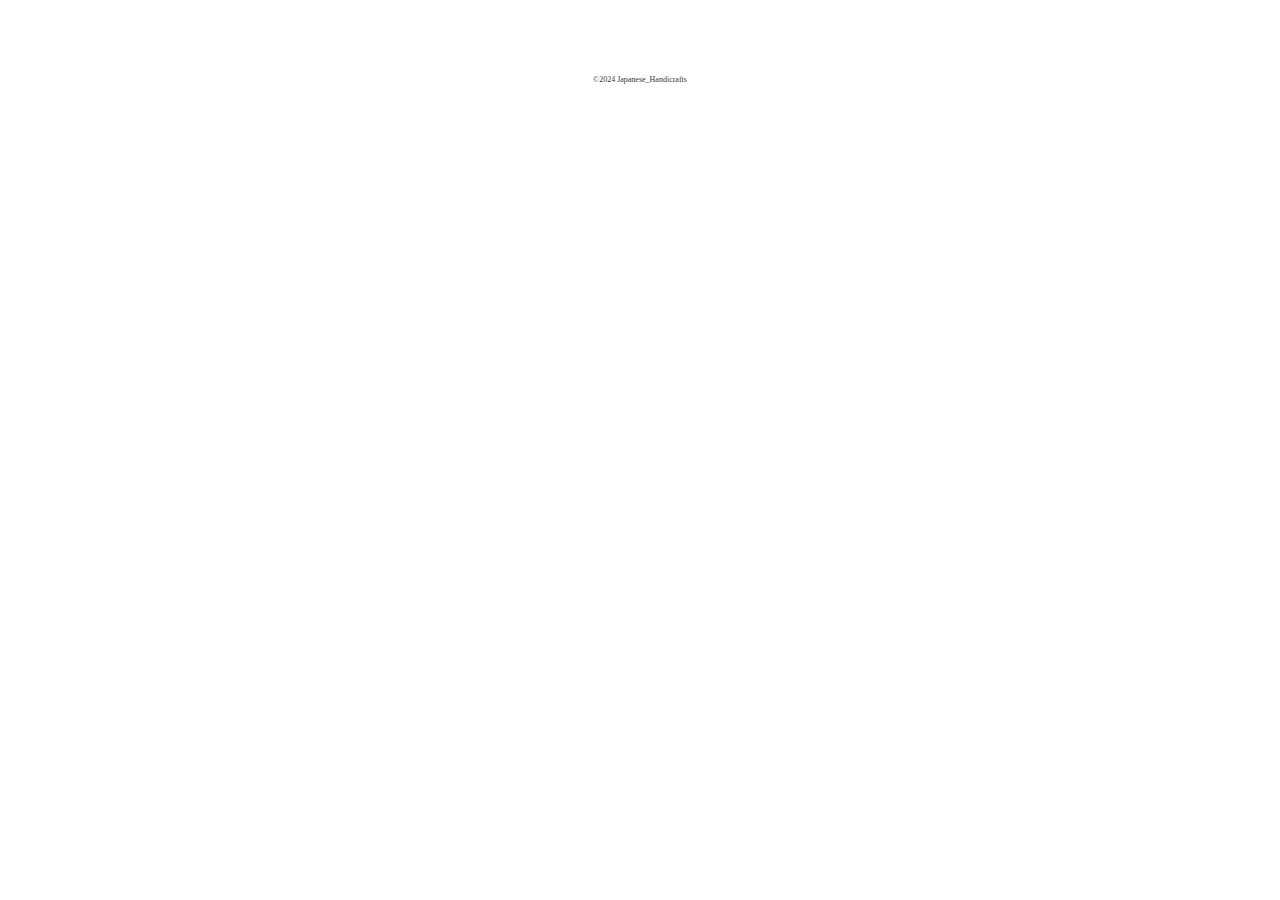
==== about.html @ d25948ee "indexの見た目を整え中" ====
<!DOCTYPE html>
<html lang="en">

<head>
    <meta charset="UTF-8">
    <meta name="viewport" content="width=device-width, initial-scale=1.0">
    <title>Japanese Handicrafts - about crafts</title>

    <!-- 公開の際必要なmeta情報 課題時はコメントでも可です -->
    <meta name="twitter:card" content="summary">
    <meta name="twitter:site" content="@twitteraccount">
    <meta property="og:site_name" content="サイト名">
    <meta property="og:title" content="サイトタイトル">
    <meta property="og:description" content="サイト説明文">
    <meta property="og:url" content="https://hoge.ecc.com/">
    <meta property="og:image" content="https://hoge.ecc.com/ogp.png">
    <meta property="og:type" content="website">
    <link rel="shortcut icon" href="http://www.hoge.hoge/favicon.ico" type="image/vnd.microsoft.icon">
    <link rel="apple-touch-icon" href="http://www.hoge.hoge/logo.png">

    <!-- ページのスタイルはheadの最後に記載 -->
    <link rel="stylesheet" href="css/ress.css">
    <link rel="stylesheet" href="sass/about.css">
</head>

<body>
    <div class="container">

        <!-- main -->
        <main>

        </main>
        <!-- footer -->
        <footer>
            <p><small>&copy;2024 Japanese_Handicrafts</small></p>
        </footer>
    </div>
    <script src="js/index.js"></script>
</body>

</html>
---- css/ress.css ----
/* resset.dev • v5.0.2 */

/* # =================================================================
    # Global selectors
   # ================================================================= */

html {
    box-sizing: border-box;
    -webkit-text-size-adjust: 100%; /* Prevent adjustments of font size after orientation changes in iOS */
    word-break: normal;
    -moz-tab-size: 4;
    tab-size: 4;
}

*,
::before,
::after {
    background-repeat: no-repeat; /* Set `background-repeat: no-repeat` to all elements and pseudo elements */
    box-sizing: inherit;
}

::before,
::after {
    text-decoration: inherit; /* Inherit text-decoration and vertical align to ::before and ::after pseudo elements */
    vertical-align: inherit;
}

* {
    padding: 0; /* Reset `padding` and `margin` of all elements */
    margin: 0;
}

/* # =================================================================
    # General elements
    # ================================================================= */

hr {
    overflow: visible; /* Show the overflow in Edge and IE */
    height: 0; /* Add the correct box sizing in Firefox */
    color: inherit; /* Correct border color in Firefox. */
}

details,
main {
    display: block; /* Render the `main` element consistently in IE. */
}

summary {
    display: list-item; /* Add the correct display in all browsers */
}

small {
    font-size: 80%; /* Set font-size to 80% in `small` elements */
}

[hidden] {
    display: none; /* Add the correct display in IE */
}

abbr[title] {
    border-bottom: none; /* Remove the bottom border in Chrome 57 */
    /* Add the correct text decoration in Chrome, Edge, IE, Opera, and Safari */
    text-decoration: underline;
    text-decoration: underline dotted;
}

a {
    background-color: transparent; /* Remove the gray background on active links in IE 10 */
}

a:active,
a:hover {
    outline-width: 0; /* Remove the outline when hovering in all browsers */
}

code,
kbd,
pre,
samp {
    font-family: monospace, monospace; /* Specify the font family of code elements */
}

pre {
    font-size: 1em; /* Correct the odd `em` font sizing in all browsers */
}

b,
strong {
    font-weight: bolder; /* Add the correct font weight in Chrome, Edge, and Safari */
}

/* https://gist.github.com/unruthless/413930 */
sub,
sup {
    font-size: 75%;
    line-height: 0;
    position: relative;
    vertical-align: baseline;
}

sub {
    bottom: -0.25em;
}

sup {
    top: -0.5em;
}

table {
    border-color: inherit; /* Correct border color in all Chrome, Edge, and Safari. */
    text-indent: 0; /* Remove text indentation in Chrome, Edge, and Safari */
}

iframe {
    border-style: none;
}

/* # =================================================================
    # Forms
    # ================================================================= */

input {
    border-radius: 0;
}

[type='number']::-webkit-inner-spin-button,
[type='number']::-webkit-outer-spin-button {
    height: auto; /* Correct the cursor style of increment and decrement buttons in Chrome */
}

[type='search'] {
    -webkit-appearance: textfield; /* Correct the odd appearance in Chrome and Safari */
    outline-offset: -2px; /* Correct the outline style in Safari */
}

[type='search']::-webkit-search-decoration {
    -webkit-appearance: none; /* Remove the inner padding in Chrome and Safari on macOS */
}

textarea {
    overflow: auto; /* Internet Explorer 11+ */
    resize: vertical; /* Specify textarea resizability */
}

button,
input,
optgroup,
select,
textarea {
    font: inherit; /* Specify font inheritance of form elements */
}

optgroup {
    font-weight: bold; /* Restore the font weight unset by the previous rule */
}

button {
    overflow: visible; /* Address `overflow` set to `hidden` in IE 8/9/10/11 */
}

button,
select {
    text-transform: none; /* Firefox 40+, Internet Explorer 11- */
}

/* Apply cursor pointer to button elements */
button,
[type='button'],
[type='reset'],
[type='submit'],
[role='button'] {
    cursor: pointer;
}

/* Remove inner padding and border in Firefox 4+ */
button::-moz-focus-inner,
[type='button']::-moz-focus-inner,
[type='reset']::-moz-focus-inner,
[type='submit']::-moz-focus-inner {
    border-style: none;
    padding: 0;
}

/* Replace focus style removed in the border reset above */
button:-moz-focusring,
[type='button']::-moz-focus-inner,
[type='reset']::-moz-focus-inner,
[type='submit']::-moz-focus-inner {
    outline: 1px dotted ButtonText;
}

button,
html [type='button'], /* Prevent a WebKit bug where (2) destroys native `audio` and `video`controls in Android 4 */
[type='reset'],
[type='submit'] {
    -webkit-appearance: button; /* Correct the inability to style clickable types in iOS */
}

/* Remove the default button styling in all browsers */
button,
input,
select,
textarea {
    background-color: transparent;
    border-style: none;
}

a:focus,
button:focus,
input:focus,
select:focus,
textarea:focus {
    outline-width: 0;
}

/* Style select like a standard input */
select {
    -moz-appearance: none; /* Firefox 36+ */
    -webkit-appearance: none; /* Chrome 41+ */
}

select::-ms-expand {
    display: none; /* Internet Explorer 11+ */
}

select::-ms-value {
    color: currentColor; /* Internet Explorer 11+ */
}

legend {
    border: 0; /* Correct `color` not being inherited in IE 8/9/10/11 */
    color: inherit; /* Correct the color inheritance from `fieldset` elements in IE */
    display: table; /* Correct the text wrapping in Edge and IE */
    max-width: 100%; /* Correct the text wrapping in Edge and IE */
    white-space: normal; /* Correct the text wrapping in Edge and IE */
    max-width: 100%; /* Correct the text wrapping in Edge 18- and IE */
}

::-webkit-file-upload-button {
    /* Correct the inability to style clickable types in iOS and Safari */
    -webkit-appearance: button;
    color: inherit;
    font: inherit; /* Change font properties to `inherit` in Chrome and Safari */
}

/* Replace pointer cursor in disabled elements */
[disabled] {
    cursor: default;
}

/* # =================================================================
    # Specify media element style
    # ================================================================= */

img {
    border-style: none; /* Remove border when inside `a` element in IE 8/9/10 */
}

/* Add the correct vertical alignment in Chrome, Firefox, and Opera */
progress {
    vertical-align: baseline;
}

/* # =================================================================
    # Accessibility
    # ================================================================= */

/* Specify the progress cursor of updating elements */
[aria-busy='true'] {
    cursor: progress;
}

/* Specify the pointer cursor of trigger elements */
[aria-controls] {
    cursor: pointer;
}

/* Specify the unstyled cursor of disabled, not-editable, or otherwise inoperable elements */
[aria-disabled='true'] {
    cursor: default;
}
---- sass/about.css ----
@charset "UTF-8";
html {
  font-size: 62.5%;
}

html,
body {
  height: 100%;
}

:root {
  --base-color: #fff;
  --accentColor: #bc002d;
  --maincolor: #ddb262;
  --fontcolor: #3f312b;
}

div.container {
  display: grid;
  grid-template-rows: 56px 1fr 5vh;
}

main {
  width: 100%;
  color: var(--fontcolor);
  grid-row: 2/3;
}

footer {
  width: 100%;
  grid-row: 3/4;
}
footer p {
  width: 100%;
  color: var(--fontcolor);
  text-align: center;
  line-height: 5vh;
}

/* pcサイズ時のメディアクエリ *//*# sourceMappingURL=about.css.map */
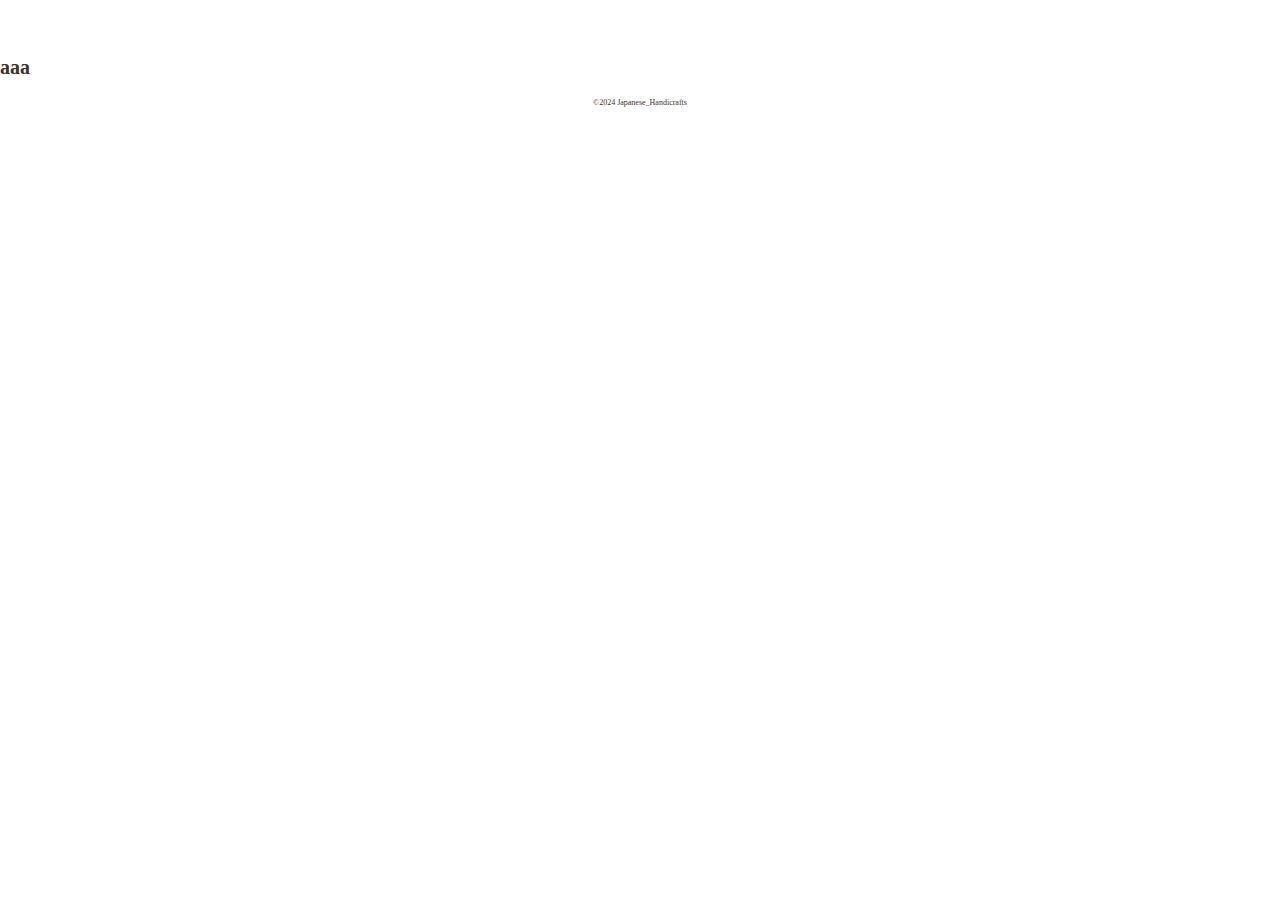
==== commit dcbbb805: "親フォルダ改名中" ====
--- a/about.html
+++ b/about.html
@@ -28,7 +28,7 @@
 
         <!-- main -->
         <main>
-
+            <h1>aaa</h1>
         </main>
         <!-- footer -->
         <footer>
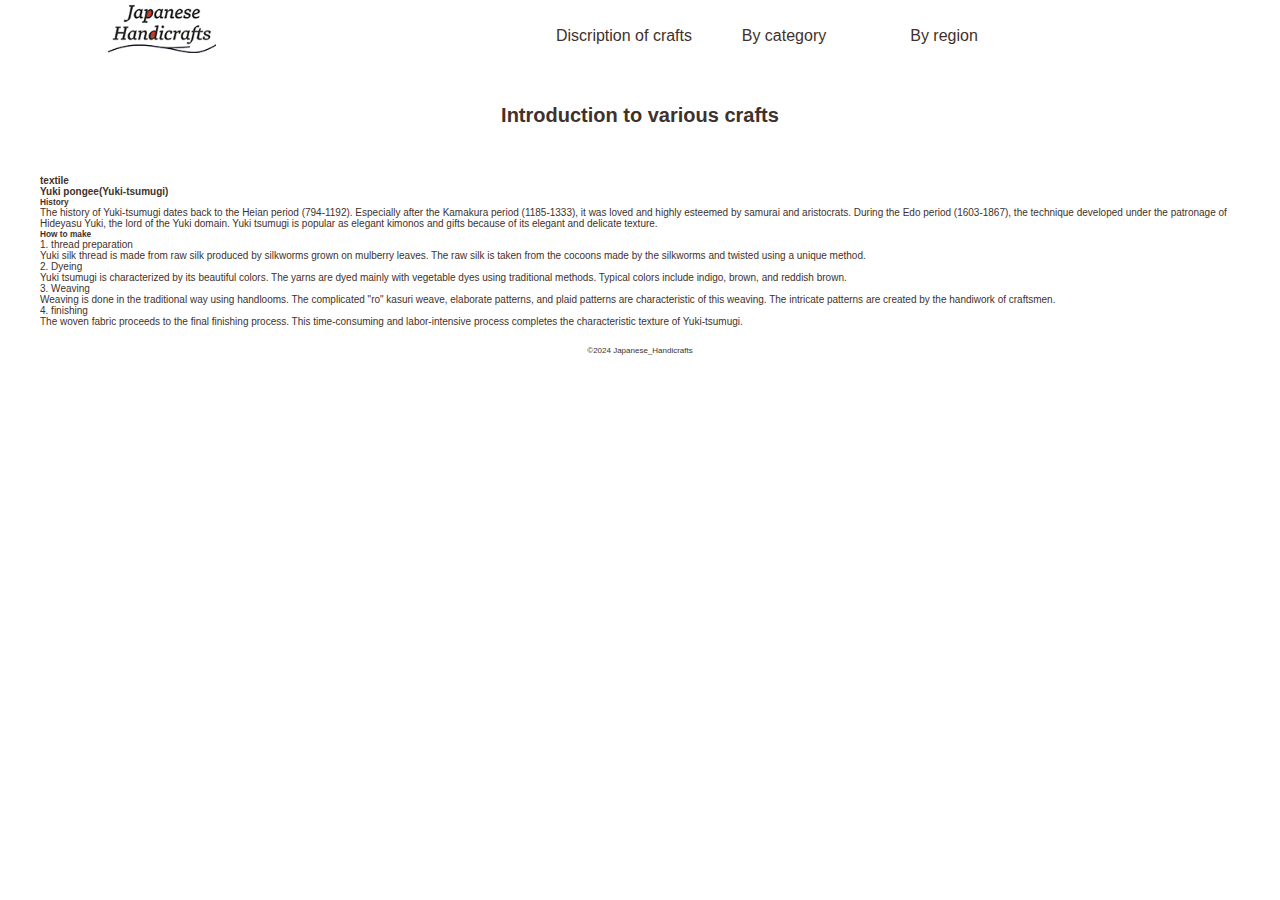
==== commit 3ac3246e: "about作成中" ====
--- a/about.html
+++ b/about.html
@@ -4,7 +4,7 @@
 <head>
     <meta charset="UTF-8">
     <meta name="viewport" content="width=device-width, initial-scale=1.0">
-    <title>Japanese Handicrafts - about crafts</title>
+    <title>Japanese Handicrafts - Description of crafts</title>
 
     <!-- 公開の際必要なmeta情報 課題時はコメントでも可です -->
     <meta name="twitter:card" content="summary">
@@ -25,17 +25,83 @@
 
 <body>
     <div class="container">
-
+        <!-- header -->
+        <header>
+            <div class="headarea">
+                <a class="logo" href="index.html">
+                    <div class="logoimg">
+                        <img src="./images/logo_short_rgb.png" alt="Japanese Handicrafts">
+                    </div>
+                </a>
+                <div class="menuarea">
+                    <nav class="desktopmenu">
+                        <ul>
+                            <li><a href="about.html">Discription of crafts</a></li>
+                            <li><a href="category.html">By category</a></li>
+                            <li><a href="region.html">By region</a></li>
+                        </ul>
+                    </nav>
+                    <div class="hamburgermenu">
+                        <span></span>
+                        <span></span>
+                        <span></span>
+                    </div>
+                </div>
+            </div>
+            <ul class="slide">
+                <li><a href="about.html">Discription of crafts</a></li>
+                <li><a href="category.html">By category</a></li>
+                <li><a href="region.html">By region</a></li>
+            </ul>
+        </header>
         <!-- main -->
         <main>
-            <h1>aaa</h1>
+            <h2>Introduction to various crafts</h2>
+            <div class="textile">
+                <h4>textile</h4>
+                <section class="yuukitumugi">
+                    <h4>Yuki pongee(Yuki-tsumugi)</h4>
+                    <h5>History</h5>
+                    <p>
+                        The history of Yuki-tsumugi dates back to the Heian period (794-1192). Especially after the
+                        Kamakura period (1185-1333), it was loved and highly esteemed by samurai and aristocrats. During
+                        the Edo period (1603-1867), the technique developed under the patronage of Hideyasu Yuki, the
+                        lord of the Yuki domain. Yuki tsumugi is popular as elegant kimonos and gifts because of its
+                        elegant and delicate texture.
+                    </p>
+                    <h5>How to make</h5>
+                    <p>1. thread preparation</p>
+                    <p>
+                        Yuki silk thread is made from raw silk produced by silkworms grown on mulberry leaves. The raw
+                        silk is taken from the cocoons made by the silkworms and twisted using a unique method.
+                    </p>
+                    <p>2. Dyeing</p>
+                    <p>
+                        Yuki tsumugi is characterized by its beautiful colors. The yarns are dyed mainly with vegetable
+                        dyes using traditional methods. Typical colors include indigo, brown, and reddish brown.
+                    </p>
+                    <p>3. Weaving</p>
+                    <p>
+                        Weaving is done in the traditional way using handlooms. The complicated "ro" kasuri weave,
+                        elaborate patterns, and plaid patterns are characteristic of this weaving. The intricate
+                        patterns are created by the handiwork of craftsmen.
+                    </p>
+                    <p>4. finishing</p>
+                    <p>
+                        The woven fabric proceeds to the final finishing process. This time-consuming and
+                        labor-intensive process completes the characteristic texture of Yuki-tsumugi.
+                    </p>
+                </section>
+            </div>
         </main>
         <!-- footer -->
         <footer>
             <p><small>&copy;2024 Japanese_Handicrafts</small></p>
         </footer>
     </div>
+
     <script src="js/index.js"></script>
+    <script src="js/about.js"></script>
 </body>
 
 </html>--- a/sass/about.css
+++ b/sass/about.css
@@ -5,25 +5,141 @@
 
 html,
 body {
-  height: 100%;
+  min-width: 390px;
+  max-width: 1200px;
+  margin: 0 auto;
+  height: 100%;
+  color: var(--fontcolor);
+  font-family: sans-serif;
 }
 
 :root {
   --base-color: #fff;
   --accentColor: #bc002d;
-  --maincolor: #ddb262;
+  --maincolor: #E3BC75;
   --fontcolor: #3f312b;
 }
 
 div.container {
+  width: 100%;
+  margin: 0 auto;
   display: grid;
   grid-template-rows: 56px 1fr 5vh;
 }
 
+header {
+  width: 100%;
+  grid-row: 1/2;
+}
+header div.headarea {
+  height: 100%;
+  display: flex;
+  justify-content: space-between;
+}
+header div.headarea a.logo {
+  display: inline-block;
+  width: 108px;
+  height: 90%;
+  margin-top: 2.2px;
+  margin-bottom: 2.2px;
+  margin-left: 12px;
+}
+header div.headarea a.logo div.logoimg {
+  width: 100%;
+  height: 100%;
+}
+header div.headarea a.logo div.logoimg img {
+  width: 100%;
+  height: 100%;
+}
+header div.headarea div.menuarea {
+  width: 56px;
+  height: 100%;
+  /* active */
+  /* パソコンサイズのメニューのスタイル */
+}
+header div.headarea div.menuarea div.hamburgermenu {
+  display: block;
+  position: relative;
+  width: 56px;
+  height: 100%;
+  background: var(--maincolor);
+}
+header div.headarea div.menuarea div.hamburgermenu span {
+  position: absolute;
+  width: 50%;
+  height: 2px;
+  left: 14px;
+  background: var(--fontcolor);
+  transition: 0.5s;
+}
+header div.headarea div.menuarea div.hamburgermenu span:first-child {
+  top: 18px;
+}
+header div.headarea div.menuarea div.hamburgermenu span:nth-child(2) {
+  top: 28px;
+}
+header div.headarea div.menuarea div.hamburgermenu span:last-child {
+  top: 38px;
+}
+header div.headarea div.menuarea div.hamburgermenu.active > span:first-child {
+  transform: rotate(45deg);
+  top: 28px;
+  left: 14px;
+}
+header div.headarea div.menuarea div.hamburgermenu.active > span:nth-child(2) {
+  opacity: 0;
+}
+header div.headarea div.menuarea div.hamburgermenu.active > span:last-child {
+  transform: rotate(-45deg);
+  top: 28px;
+  left: 14px;
+}
+header div.headarea div.menuarea nav.desktop-menu {
+  display: none;
+}
+header ul.slide {
+  width: 80%;
+  height: 95vh;
+  padding-top: 16px;
+  background: var(--base-color);
+  transform: translateX(125%);
+  transition: 0.5s ease-in-out;
+  list-style-type: none;
+}
+header ul.slide > li {
+  width: 100%;
+  height: 56px;
+}
+header ul.slide > li > a:link,
+header ul.slide > li > a:visited {
+  display: inline-block;
+  width: 100%;
+  height: 100%;
+  color: #333;
+  font-size: 1.6rem;
+  line-height: 5.6rem;
+  text-align: center;
+  text-decoration: none;
+  transition: 0.2s;
+}
+header ul.slide > li > a:hover {
+  border: solid 4px var(--maincolor);
+  line-height: 4.8rem;
+}
+header ul.slide.active {
+  transform: translateX(25%);
+}
+
 main {
   width: 100%;
   color: var(--fontcolor);
   grid-row: 2/3;
+}
+main h2 {
+  font-size: 2rem;
+  text-align: center;
+  margin: 48px 0;
 }
 
 footer {
@@ -37,4 +153,49 @@
   line-height: 5vh;
 }
 
-/* pcサイズ時のメディアクエリ *//*# sourceMappingURL=about.css.map */+/* PCサイズ時のメディアクエリ */
+@media only screen and (min-width: 768px) {
+  header div.headarea {
+    padding: 0 56px;
+  }
+  header div.headarea div.menuarea {
+    width: 640px;
+    height: 100%;
+  }
+  header div.headarea div.menuarea div.hamburgermenu {
+    height: 100%;
+    display: none;
+  }
+  header div.headarea div.menuarea nav.desktopmenu {
+    height: 100%;
+    display: block;
+  }
+  header div.headarea div.menuarea nav.desktopmenu ul {
+    width: 100%;
+    height: 100%;
+    display: flex;
+    align-items: end;
+    list-style-type: none;
+  }
+  header div.headarea div.menuarea nav.desktopmenu ul li {
+    width: 160px;
+    height: 40px;
+    text-align: center;
+  }
+  header div.headarea div.menuarea nav.desktopmenu ul li a:link, header div.headarea div.menuarea nav.desktopmenu ul li a:visited {
+    width: 100%;
+    height: 100%;
+    display: inline-block;
+    color: var(--fontcolor);
+    font-size: 1.6rem;
+    line-height: 4rem;
+    text-decoration: none;
+    transition: 0.5s;
+  }
+  header div.headarea div.menuarea nav.desktopmenu ul li a:hover {
+    color: var(--accentColor);
+  }
+  header ul.slide {
+    display: none;
+  }
+}/*# sourceMappingURL=about.css.map */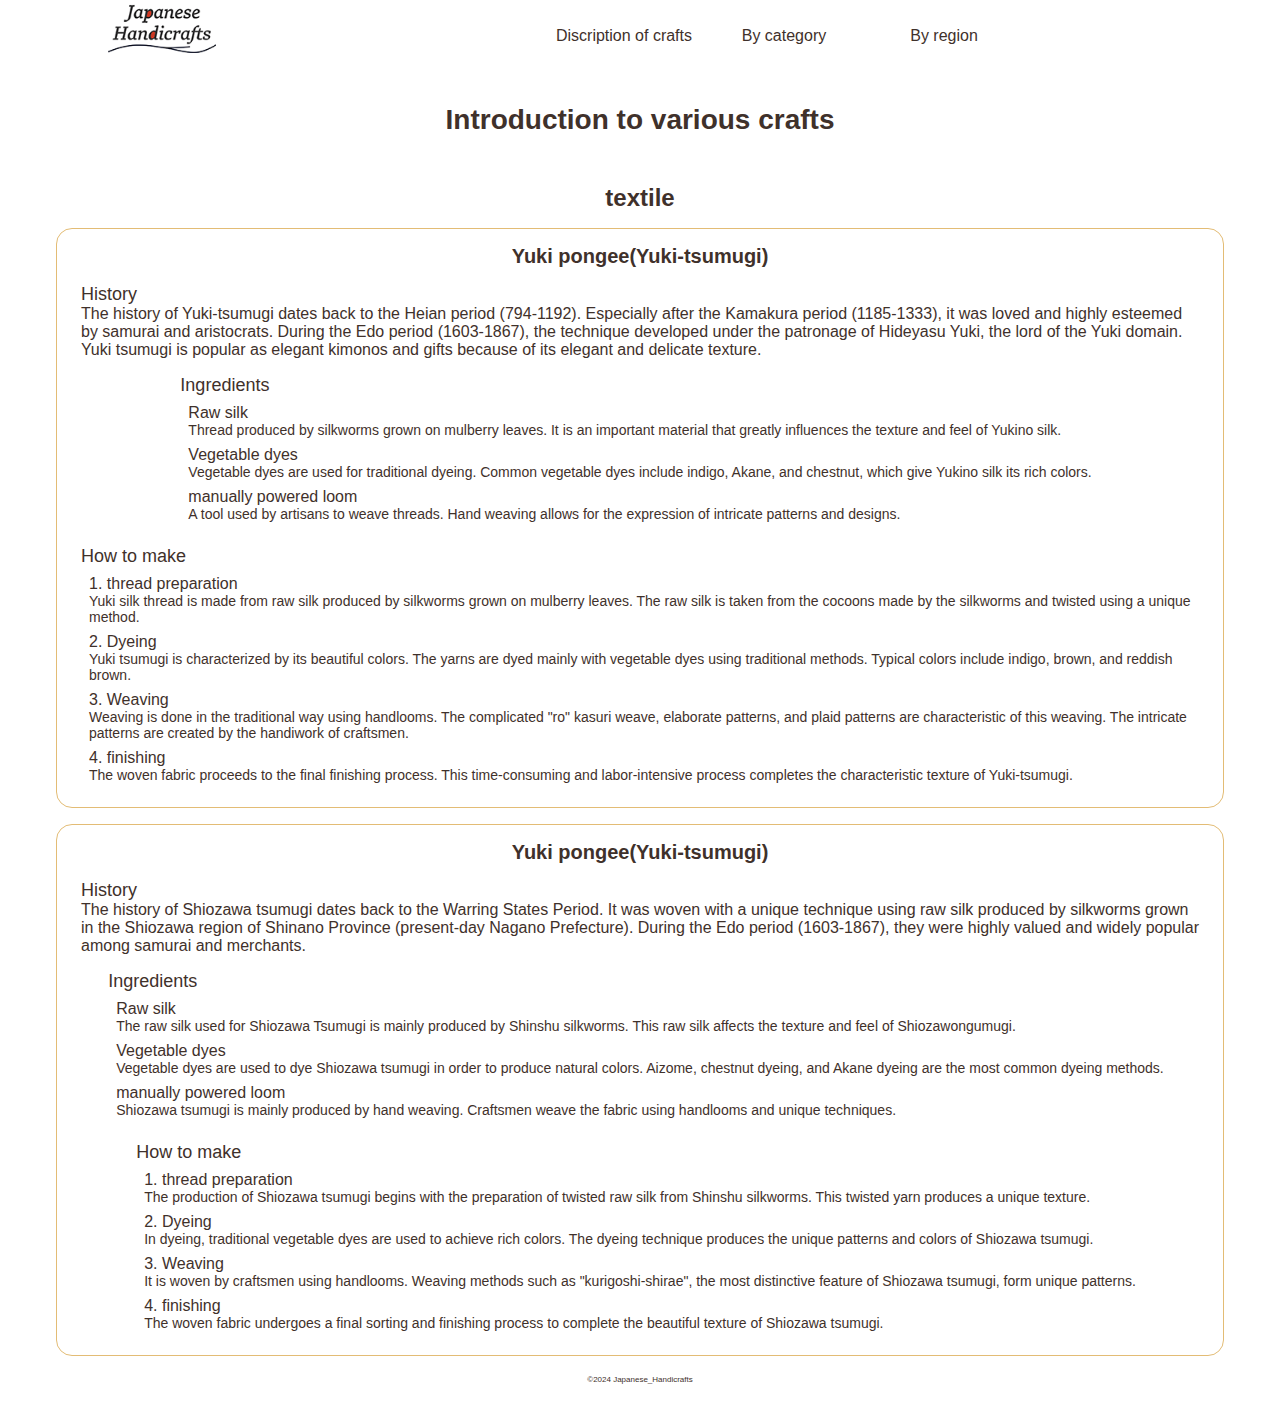
==== commit 7a17eb8b: "about頑張ってる" ====
--- a/about.html
+++ b/about.html
@@ -57,40 +57,190 @@
         <!-- main -->
         <main>
             <h2>Introduction to various crafts</h2>
-            <div class="textile">
-                <h4>textile</h4>
-                <section class="yuukitumugi">
+            <!-- 織物 -->
+            <div class="craft textile">
+                <h3>textile</h3>
+                <!-- 説明まとめ -->
+                <section class="craftsec yukitsumugi">
                     <h4>Yuki pongee(Yuki-tsumugi)</h4>
-                    <h5>History</h5>
-                    <p>
-                        The history of Yuki-tsumugi dates back to the Heian period (794-1192). Especially after the
-                        Kamakura period (1185-1333), it was loved and highly esteemed by samurai and aristocrats. During
-                        the Edo period (1603-1867), the technique developed under the patronage of Hideyasu Yuki, the
-                        lord of the Yuki domain. Yuki tsumugi is popular as elegant kimonos and gifts because of its
-                        elegant and delicate texture.
-                    </p>
-                    <h5>How to make</h5>
-                    <p>1. thread preparation</p>
-                    <p>
-                        Yuki silk thread is made from raw silk produced by silkworms grown on mulberry leaves. The raw
-                        silk is taken from the cocoons made by the silkworms and twisted using a unique method.
-                    </p>
-                    <p>2. Dyeing</p>
-                    <p>
-                        Yuki tsumugi is characterized by its beautiful colors. The yarns are dyed mainly with vegetable
-                        dyes using traditional methods. Typical colors include indigo, brown, and reddish brown.
-                    </p>
-                    <p>3. Weaving</p>
-                    <p>
-                        Weaving is done in the traditional way using handlooms. The complicated "ro" kasuri weave,
-                        elaborate patterns, and plaid patterns are characteristic of this weaving. The intricate
-                        patterns are created by the handiwork of craftsmen.
-                    </p>
-                    <p>4. finishing</p>
-                    <p>
-                        The woven fabric proceeds to the final finishing process. This time-consuming and
-                        labor-intensive process completes the characteristic texture of Yuki-tsumugi.
-                    </p>
+                    <!-- 歴史 -->
+                    <dl>
+                        <dt>History</dt>
+                        <dd>
+                            The history of Yuki-tsumugi dates back to the Heian period (794-1192). Especially after the
+                            Kamakura period (1185-1333), it was loved and highly esteemed by samurai and aristocrats.
+                            During
+                            the Edo period (1603-1867), the technique developed under the patronage of Hideyasu Yuki,
+                            the
+                            lord of the Yuki domain. Yuki tsumugi is popular as elegant kimonos and gifts because of its
+                            elegant and delicate texture.
+                        </dd>
+                    </dl>
+                    <!-- 材料 -->
+                    <dl>
+                        <dt>Ingredients</dt>
+                        <dd>
+                            <dl>
+                                <dt>Raw silk</dt>
+                                <dd>
+                                    Thread produced by silkworms grown on mulberry leaves. It is an important material
+                                    that greatly influences the texture and feel of Yukino silk.
+                                </dd>
+                            </dl>
+                        </dd>
+                        <dd>
+                            <dl>
+                                <dt>Vegetable dyes</dt>
+                                <dd>
+                                    Vegetable dyes are used for traditional dyeing. Common vegetable dyes
+                                    include
+                                    indigo, Akane, and chestnut, which give Yukino silk its rich colors.
+                                </dd>
+                            </dl>
+                        </dd>
+                        <dd>
+                            <dl>
+                                <dt>manually powered loom</dt>
+                                <dd>
+                                    A tool used by artisans to weave threads. Hand weaving allows for the expression of
+                                    intricate patterns and designs.
+                                </dd>
+                            </dl>
+                        </dd>
+                    </dl>
+                    <!-- 作り方 -->
+                    <dl>
+                        <dt>How to make</dt>
+                        <dd>
+                            <dl>
+                                <dt>1. thread preparation</dt>
+                                <dd>
+                                    Yuki silk thread is made from raw silk produced by silkworms grown on mulberry
+                                    leaves. The raw
+                                    silk is taken from the cocoons made by the silkworms and twisted using a unique
+                                    method.
+                                </dd>
+                            </dl>
+                        </dd>
+                        <dd>
+                            <dl>
+                                <dt>2. Dyeing</dt>
+                                <dd>
+                                    Yuki tsumugi is characterized by its beautiful colors. The yarns are dyed mainly
+                                    with vegetable
+                                    dyes using traditional methods. Typical colors include indigo, brown, and reddish
+                                    brown.
+                                </dd>
+                            </dl>
+                        </dd>
+                        <dd>
+                            <dl>
+                                <dt>3. Weaving</dt>
+                                <dd>
+                                    Weaving is done in the traditional way using handlooms. The complicated "ro" kasuri
+                                    weave,
+                                    elaborate patterns, and plaid patterns are characteristic of this weaving. The
+                                    intricate
+                                    patterns are created by the handiwork of craftsmen.
+                                </dd>
+                            </dl>
+                        </dd>
+                        <dd>
+                            <dl>
+                                <dt>4. finishing</dt>
+                                <dd>
+                                    The woven fabric proceeds to the final finishing process. This time-consuming and
+                                    labor-intensive process completes the characteristic texture of Yuki-tsumugi.
+                                </dd>
+                            </dl>
+                        </dd>
+                    </dl>
+                </section>
+                <section class="craftsec shiozawatsumugi">
+                    <h4>Yuki pongee(Yuki-tsumugi)</h4>
+                    <!-- 歴史 -->
+                    <dl>
+                        <dt>History</dt>
+                        <dd>
+                            The history of Shiozawa tsumugi dates back to the Warring States Period. It was woven with a
+                            unique technique using raw silk produced by silkworms grown in the Shiozawa region of
+                            Shinano Province (present-day Nagano Prefecture). During the Edo period (1603-1867), they
+                            were highly valued and widely popular among samurai and merchants.
+                        </dd>
+                    </dl>
+                    <!-- 材料 -->
+                    <dl>
+                        <dt>Ingredients</dt>
+                        <dd>
+                            <dl>
+                                <dt>Raw silk</dt>
+                                <dd>
+                                    The raw silk used for Shiozawa Tsumugi is mainly produced by Shinshu silkworms. This
+                                    raw silk affects the texture and feel of Shiozawongumugi.
+                                </dd>
+                            </dl>
+                        </dd>
+                        <dd>
+                            <dl>
+                                <dt>Vegetable dyes</dt>
+                                <dd>
+                                    Vegetable dyes are used to dye Shiozawa tsumugi in order to produce natural colors.
+                                    Aizome, chestnut dyeing, and Akane dyeing are the most common dyeing methods.
+                                </dd>
+                            </dl>
+                        </dd>
+                        <dd>
+                            <dl>
+                                <dt>manually powered loom</dt>
+                                <dd>
+                                    Shiozawa tsumugi is mainly produced by hand weaving. Craftsmen weave the fabric
+                                    using handlooms and unique techniques.
+                                </dd>
+                            </dl>
+                        </dd>
+                    </dl>
+                    <!-- 作り方 -->
+                    <dl>
+                        <dt>How to make</dt>
+                        <dd>
+                            <dl>
+                                <dt>1. thread preparation</dt>
+                                <dd>
+                                    The production of Shiozawa tsumugi begins with the preparation of twisted raw silk
+                                    from Shinshu silkworms. This twisted yarn produces a unique texture.
+                                </dd>
+                            </dl>
+                        </dd>
+                        <dd>
+                            <dl>
+                                <dt>2. Dyeing</dt>
+                                <dd>
+                                    In dyeing, traditional vegetable dyes are used to achieve rich colors. The dyeing
+                                    technique produces the unique patterns and colors of Shiozawa tsumugi.
+                                </dd>
+                            </dl>
+                        </dd>
+                        <dd>
+                            <dl>
+                                <dt>3. Weaving</dt>
+                                <dd>
+                                    It is woven by craftsmen using handlooms. Weaving methods such as
+                                    "kurigoshi-shirae", the most distinctive feature of Shiozawa tsumugi, form unique
+                                    patterns.
+                                </dd>
+                            </dl>
+                        </dd>
+                        <dd>
+                            <dl>
+                                <dt>4. finishing</dt>
+                                <dd>
+                                    The woven fabric undergoes a final sorting and finishing process to complete the
+                                    beautiful texture of Shiozawa tsumugi.
+                                </dd>
+                            </dl>
+                        </dd>
+                    </dl>
+
                 </section>
             </div>
         </main>
--- a/sass/about.css
+++ b/sass/about.css
@@ -135,11 +135,44 @@
   width: 100%;
   color: var(--fontcolor);
   grid-row: 2/3;
+  padding: 0 16px 0;
 }
 main h2 {
+  font-size: 2.8rem;
+  text-align: center;
+  margin: 48px 0;
+}
+main div.craft h3 {
+  font-size: 2.4rem;
+  text-align: center;
+}
+main div.craft section.craftsec {
+  display: flex;
+  flex-direction: column;
+  align-items: center;
+  border: solid 1px var(--maincolor);
+  border-radius: 16px;
+  padding: 16px 16px 8px;
+  margin-top: 16px;
+}
+main div.craft section.craftsec h4 {
   font-size: 2rem;
-  text-align: center;
-  margin: 48px 0;
+  margin-bottom: 8px;
+}
+main div.craft section.craftsec dl {
+  margin: 8px;
+}
+main div.craft section.craftsec dl dt {
+  font-size: 1.8rem;
+}
+main div.craft section.craftsec dl dd {
+  font-size: 1.6rem;
+}
+main div.craft section.craftsec dl dd dl dt {
+  font-size: 1.6rem;
+}
+main div.craft section.craftsec dl dd dl dd {
+  font-size: 1.4rem;
 }
 
 footer {
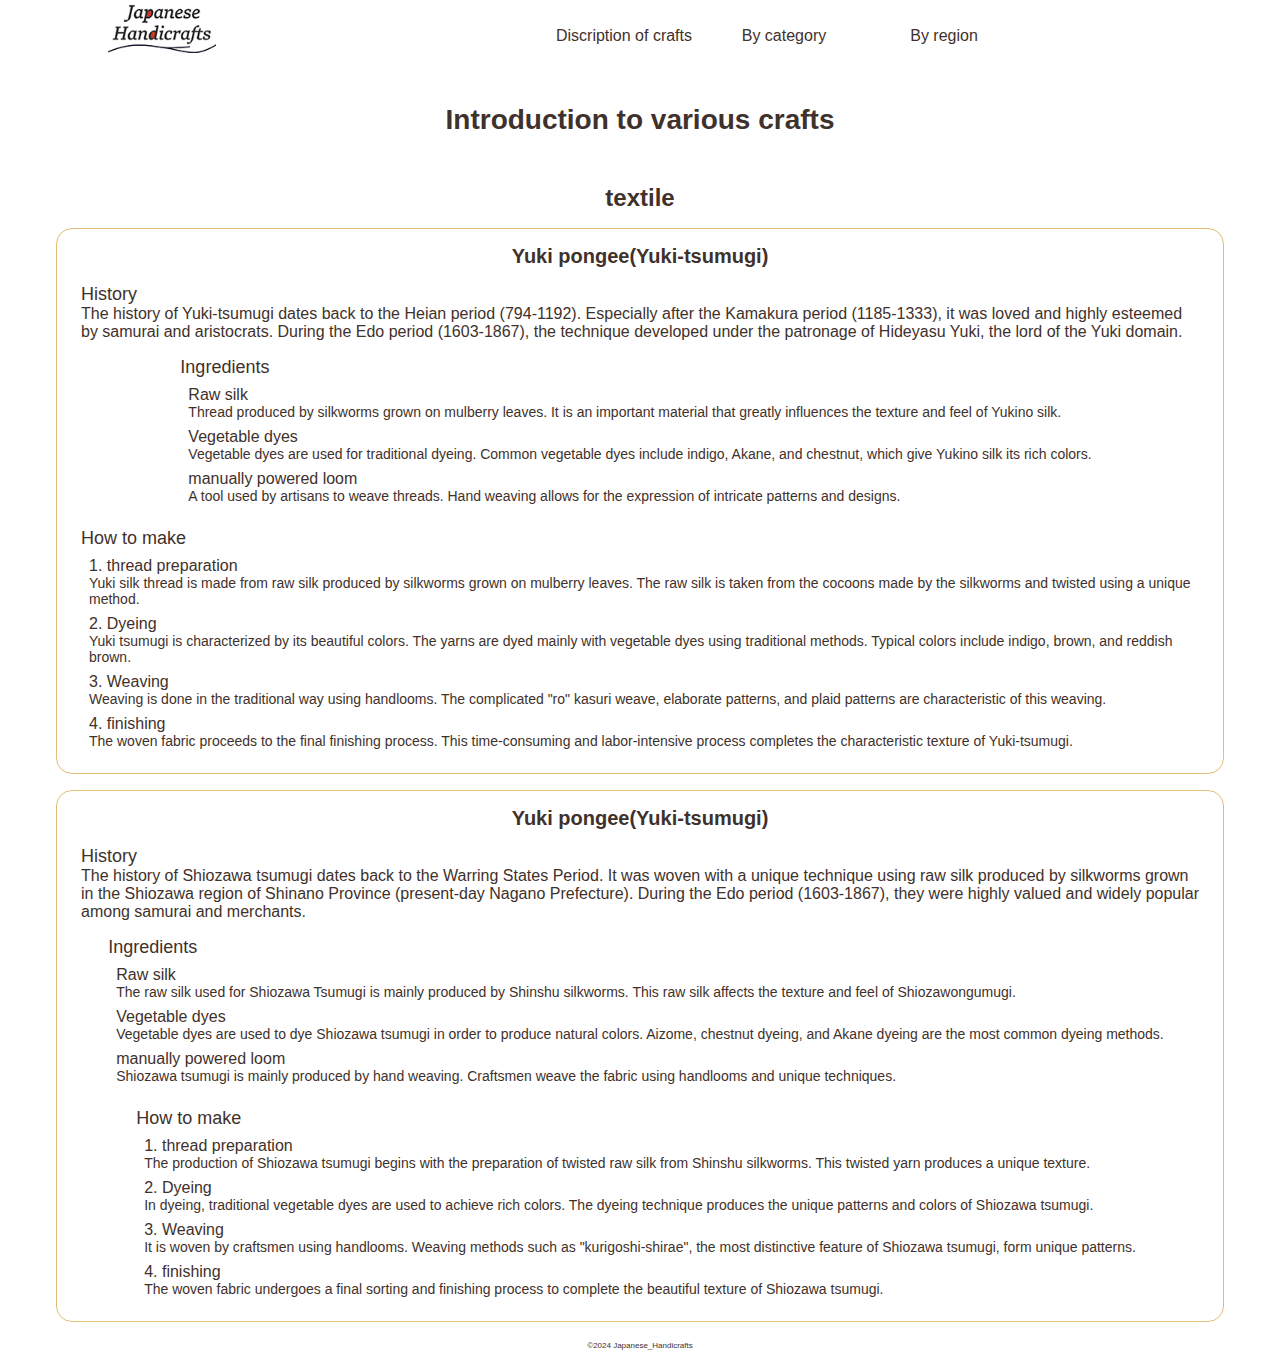
==== commit 45153f63: "category弄り中" ====
--- a/about.html
+++ b/about.html
@@ -72,8 +72,7 @@
                             During
                             the Edo period (1603-1867), the technique developed under the patronage of Hideyasu Yuki,
                             the
-                            lord of the Yuki domain. Yuki tsumugi is popular as elegant kimonos and gifts because of its
-                            elegant and delicate texture.
+                            lord of the Yuki domain.
                         </dd>
                     </dl>
                     <!-- 材料 -->
@@ -139,9 +138,7 @@
                                 <dd>
                                     Weaving is done in the traditional way using handlooms. The complicated "ro" kasuri
                                     weave,
-                                    elaborate patterns, and plaid patterns are characteristic of this weaving. The
-                                    intricate
-                                    patterns are created by the handiwork of craftsmen.
+                                    elaborate patterns, and plaid patterns are characteristic of this weaving.
                                 </dd>
                             </dl>
                         </dd>
@@ -251,7 +248,6 @@
     </div>
 
     <script src="js/index.js"></script>
-    <script src="js/about.js"></script>
 </body>
 
 </html>--- a/sass/about.css
+++ b/sass/about.css
@@ -30,6 +30,9 @@
 header {
   width: 100%;
   grid-row: 1/2;
+  position: sticky;
+  top: 0;
+  background: var(--base-color);
 }
 header div.headarea {
   height: 100%;
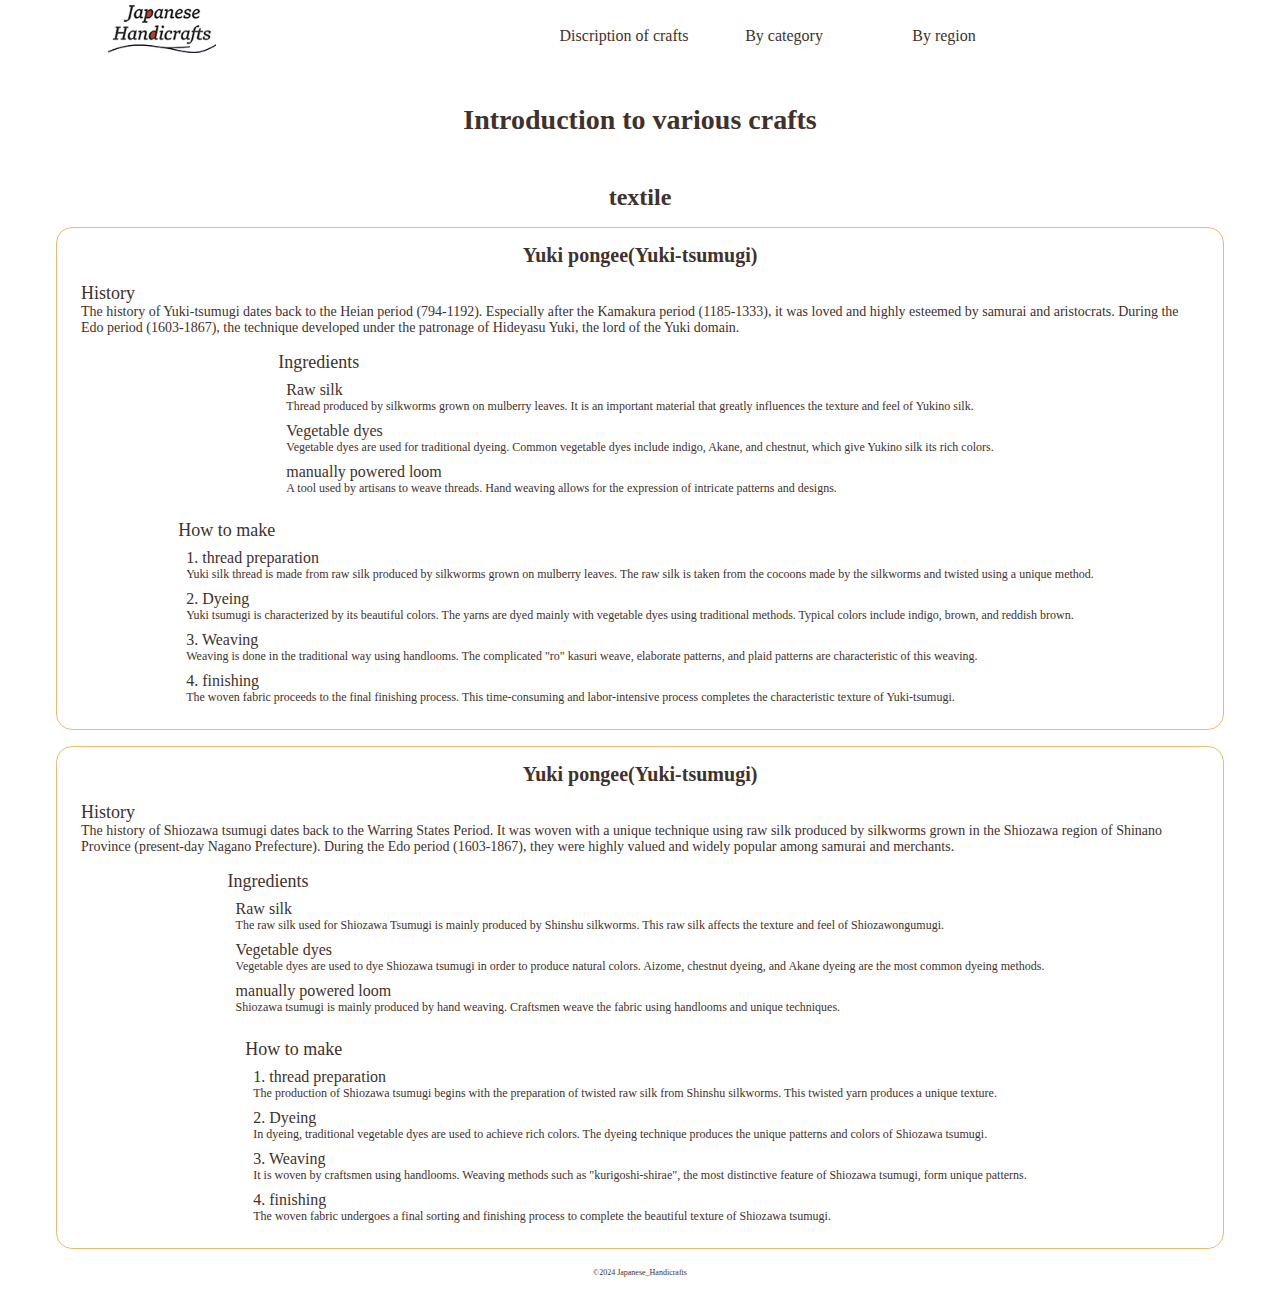
==== commit 1c4bd888: "許容範囲に突入" ====
--- a/about.html
+++ b/about.html
@@ -21,6 +21,9 @@
     <!-- ページのスタイルはheadの最後に記載 -->
     <link rel="stylesheet" href="css/ress.css">
     <link rel="stylesheet" href="sass/about.css">
+    <link rel="preconnect" href="https://fonts.googleapis.com">
+    <link rel="preconnect" href="https://fonts.gstatic.com" crossorigin>
+    <link href="https://fonts.googleapis.com/css2?family=Roboto:wght@400;600;700&display=swap" rel="stylesheet">
 </head>
 
 <body>
@@ -61,7 +64,7 @@
             <div class="craft textile">
                 <h3>textile</h3>
                 <!-- 説明まとめ -->
-                <section class="craftsec yukitsumugi">
+                <section class="craftsec yukitsumugi" id="yukitsumugi">
                     <h4>Yuki pongee(Yuki-tsumugi)</h4>
                     <!-- 歴史 -->
                     <dl>
@@ -153,7 +156,7 @@
                         </dd>
                     </dl>
                 </section>
-                <section class="craftsec shiozawatsumugi">
+                <section class="craftsec shiozawatsumugi" id="shiozawatsumugi">
                     <h4>Yuki pongee(Yuki-tsumugi)</h4>
                     <!-- 歴史 -->
                     <dl>
--- a/sass/about.css
+++ b/sass/about.css
@@ -10,7 +10,7 @@
   margin: 0 auto;
   height: 100%;
   color: var(--fontcolor);
-  font-family: sans-serif;
+  font-family: "Roboto Slab", serif;
 }
 
 :root {
@@ -167,15 +167,17 @@
 }
 main div.craft section.craftsec dl dt {
   font-size: 1.8rem;
+  font-weight: 500;
 }
 main div.craft section.craftsec dl dd {
-  font-size: 1.6rem;
+  font-size: 1.4rem;
 }
 main div.craft section.craftsec dl dd dl dt {
   font-size: 1.6rem;
+  font-weight: 500;
 }
 main div.craft section.craftsec dl dd dl dd {
-  font-size: 1.4rem;
+  font-size: 1.2rem;
 }
 
 footer {
